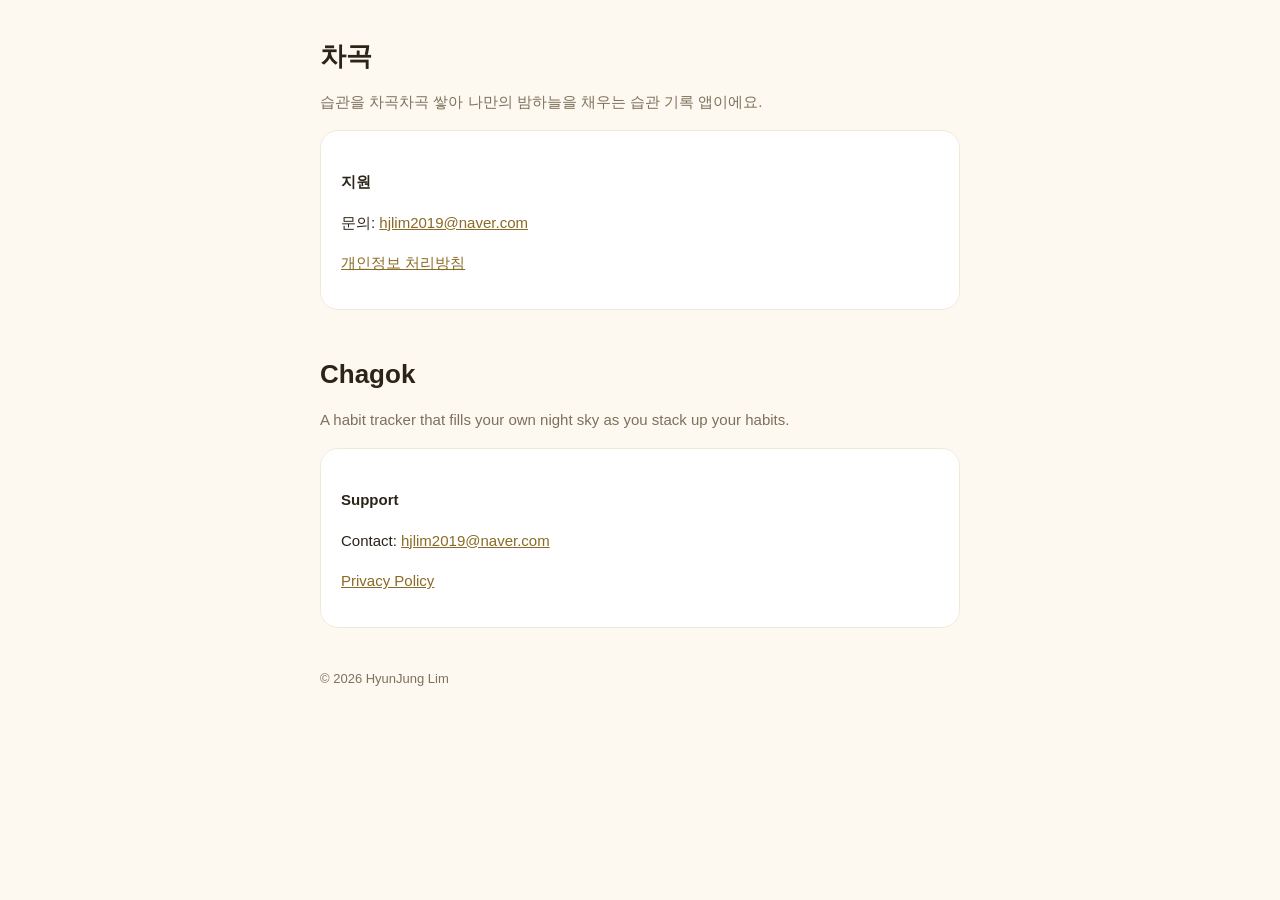
==== index.html @ 189c5578 "차곡 소개 페이지와 개인정보 처리방침(한국어·영어) 추가 Co-Authored-By: Claude Opus 5.5 <noreply@anthropic.com>" ====
<!doctype html>
<html lang="ko">
<head>
<meta charset="utf-8">
<meta name="viewport" content="width=device-width, initial-scale=1">
<title>차곡 · Chagok</title>
<meta name="description" content="습관을 차곡차곡 쌓는 습관 기록 앱, 차곡">
<link rel="stylesheet" href="/style.css">
</head>
<body>
<main>
  <h1>차곡</h1>
  <p class="muted">습관을 차곡차곡 쌓아 나만의 밤하늘을 채우는 습관 기록 앱이에요.</p>

  <div class="card">
    <h3>지원</h3>
    <p>문의: <a href="mailto:hjlim2019@naver.com">hjlim2019@naver.com</a></p>
    <p><a href="/privacy/">개인정보 처리방침</a></p>
  </div>

  <h1 style="margin-top:48px">Chagok</h1>
  <p class="muted">A habit tracker that fills your own night sky as you stack up your habits.</p>

  <div class="card">
    <h3>Support</h3>
    <p>Contact: <a href="mailto:hjlim2019@naver.com">hjlim2019@naver.com</a></p>
    <p><a href="/en/privacy/">Privacy Policy</a></p>
  </div>

  <footer>© 2026 HyunJung Lim</footer>
</main>
</body>
</html>
---- style.css ----
:root {
  --bg: #FDF9F0;
  --card: #FFFFFF;
  --text: #2B2418;
  --muted: #7D705C;
  --accent: #8A6A24;
  --butter: #FBE9BE;
  --line: #F1EAD9;
}
@media (prefers-color-scheme: dark) {
  :root {
    --bg: #17140F;
    --card: #221E17;
    --text: #F3ECDF;
    --muted: #A89C88;
    --accent: #E3B85C;
    --butter: #2C2517;
    --line: #2E2920;
  }
}
* { box-sizing: border-box; }
html { -webkit-text-size-adjust: 100%; }
body {
  margin: 0;
  background: var(--bg);
  color: var(--text);
  font-family: -apple-system, BlinkMacSystemFont, "Apple SD Gothic Neo", "Hiragino Sans", "Segoe UI", sans-serif;
  line-height: 1.7;
  word-break: keep-all;
  overflow-wrap: anywhere;
}
main { max-width: 680px; margin: 0 auto; padding: 40px 20px 64px; }
h1 { font-size: 26px; line-height: 1.3; margin: 0 0 6px; }
h2 { font-size: 18px; margin: 36px 0 8px; }
h3 { font-size: 15px; margin: 20px 0 4px; }
p, li { font-size: 15px; }
ul { padding-left: 20px; }
li { margin: 4px 0; }
a { color: var(--accent); }
.muted { color: var(--muted); }
.lang { font-size: 14px; margin-bottom: 28px; }
.card {
  background: var(--card);
  border: 1px solid var(--line);
  border-radius: 18px;
  padding: 18px 20px;
  margin: 16px 0;
}
.note { background: var(--butter); border-radius: 14px; padding: 14px 16px; }
table { width: 100%; border-collapse: collapse; font-size: 14px; }
th, td { text-align: left; vertical-align: top; padding: 8px 6px; border-bottom: 1px solid var(--line); }
th { width: 32%; color: var(--muted); font-weight: 600; }
footer { margin-top: 40px; font-size: 13px; color: var(--muted); }
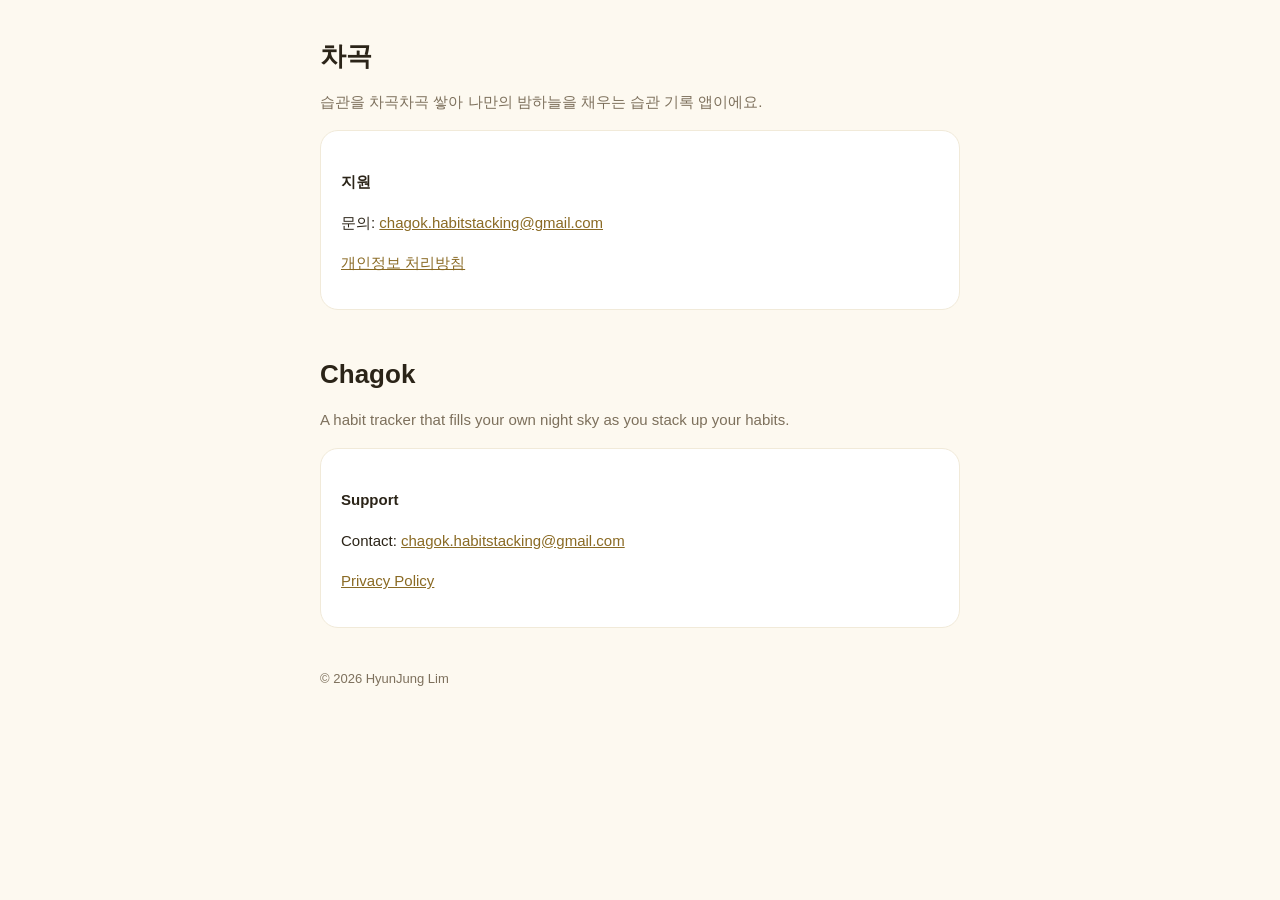
==== commit 5a6ce13a: "문의 이메일을 chagok.habitstacking@gmail.com으로 바꾸기 Co-Authored-By: Claude Opus 5.5 <noreply@anthropic.com>" ====
--- a/index.html
+++ b/index.html
@@ -14,7 +14,7 @@
 
   <div class="card">
     <h3>지원</h3>
-    <p>문의: <a href="mailto:hjlim2019@naver.com">hjlim2019@naver.com</a></p>
+    <p>문의: <a href="mailto:chagok.habitstacking@gmail.com">chagok.habitstacking@gmail.com</a></p>
     <p><a href="/privacy/">개인정보 처리방침</a></p>
   </div>
 
@@ -23,7 +23,7 @@
 
   <div class="card">
     <h3>Support</h3>
-    <p>Contact: <a href="mailto:hjlim2019@naver.com">hjlim2019@naver.com</a></p>
+    <p>Contact: <a href="mailto:chagok.habitstacking@gmail.com">chagok.habitstacking@gmail.com</a></p>
     <p><a href="/en/privacy/">Privacy Policy</a></p>
   </div>
 
